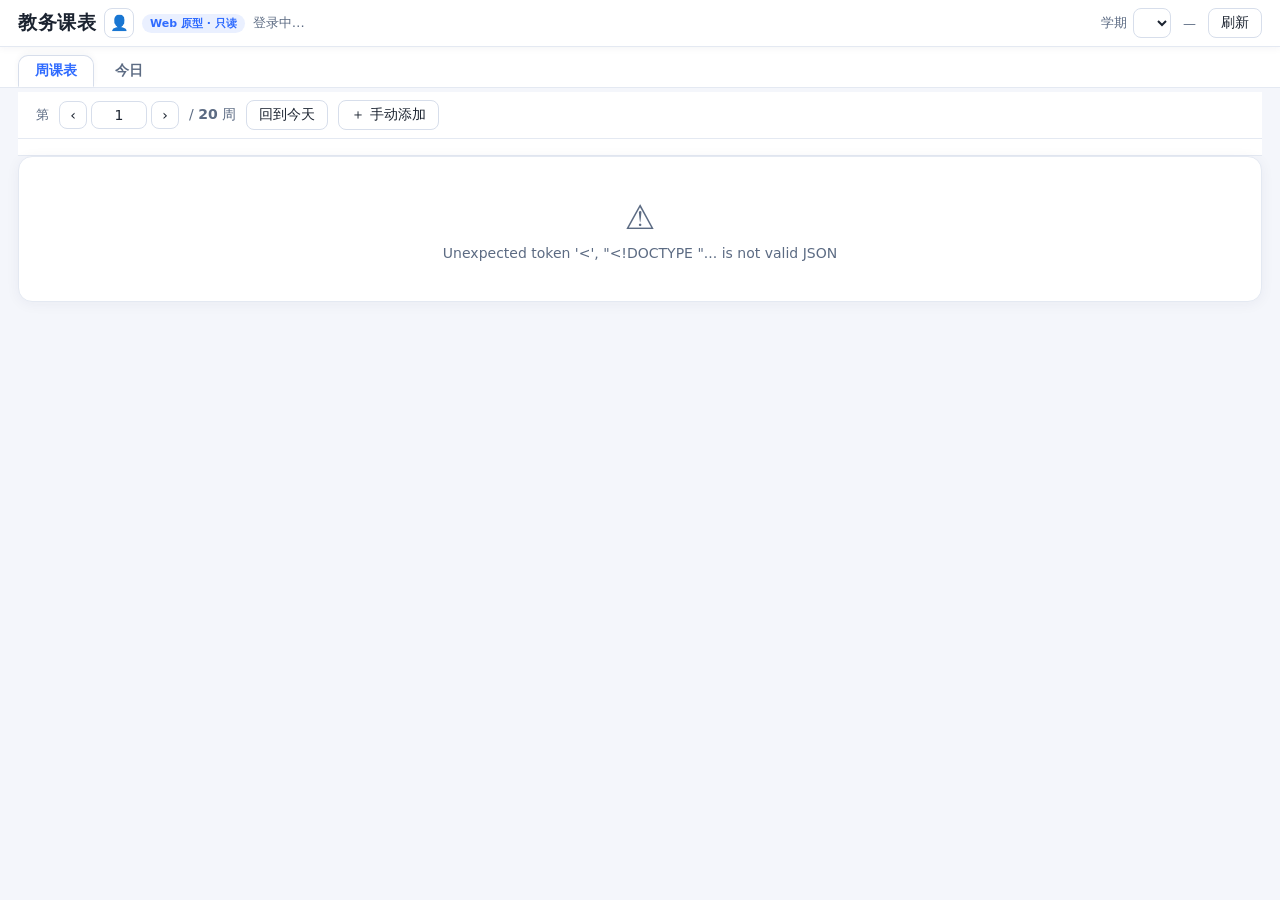
==== prototype/index.html @ 9d2b5750 "课表查询App v0.1.0: 直连教务 Android 客户端(官方OAuth登录/周课表/今日/离线缓存/手动补录/账号中心)" ====
<!DOCTYPE html>
<html lang="zh-CN">
<head>
<meta charset="UTF-8">
<meta name="viewport" content="width=device-width, initial-scale=1.0">
<title>教务课表</title>
<link rel="stylesheet" href="style.css">
</head>
<body>
<header class="topbar">
  <div class="brand">
    <h1>教务课表</h1>
    <button id="acctBtn" class="iconbtn" title="我的账号 / 退出登录 / 清理本地数据">👤</button>
    <span class="badge">Web 原型 · 只读</span>
    <span class="acct" id="acct">登录中…</span>
  </div>
  <div class="controls">
    <label class="ctl" id="semCtl">
      <span class="ctl-label">学期</span>
      <select id="semSel" title="选择学期(周课表浏览用)"></select>
    </label>
    <label class="ctl todaybox" title="今天">
      <span id="todayTxt">—</span>
    </label>
    <button id="refreshBtn" class="ghost" title="重新拉取当前学期">刷新</button>
  </div>
</header>

<!-- 顶部 Tab: 周课表 / 今日 -->
<nav class="tabbar">
  <button id="tabWeek" class="tab on">周课表</button>
  <button id="tabToday" class="tab">今日</button>
</nav>

<main>
  <!-- ============ Tab1 周课表 ============ -->
  <div class="pane" id="paneWeek">
    <div class="weekbar">
      <span class="ctl-label">第</span>
      <div class="weeknav">
        <button id="prevW" title="上一周">‹</button>
        <input id="weekIn" type="number" min="1" max="20" value="1">
        <button id="nextW" title="下一周">›</button>
      </div>
      <span class="of">/ <b id="maxW">20</b> 周</span>
      <button id="todayBtn" class="ghost" title="自动跳回今天所在的周">回到今天</button>
      <button id="addBtn" class="ghost add" title="在当前周课表里补一门课/任务（也可直接点击空白格）">＋ 手动添加</button>
    </div>
    <nav class="weekstrip" id="weekStrip" title="点击直接跳周"></nav>
    <div class="sheet" id="sheet"></div>
    <section class="panel" id="onlinePanel" hidden>
      <div class="panel-title">线上 / 自学课程（无固定时间与教室，不进课表格）</div>
      <div class="chips" id="onlineChips"></div>
    </section>
  </div>

  <!-- ============ Tab2 今日 ============ -->
  <div class="pane" id="paneToday" hidden>
    <div class="today-head" id="todayHead">
      <div class="th-date" id="thDate">—</div>
      <div class="th-meta" id="thMeta">…</div>
    </div>
    <div id="nextCard"></div>
    <section class="panel" id="todayPanel">
      <div class="panel-title">今日课程 <span class="dim" id="daySrc"></span></div>
      <div class="dayrows" id="dayRows"></div>
    </section>
  </div>

  <div class="hint" id="timeHint"></div>
</main>

<!-- 课程详情弹窗 -->
<div class="mask" id="detailMask" hidden>
  <div class="modal" id="detailModal">
    <button class="x" data-close>×</button>
    <div id="detailBody"></div>
  </div>
</div>

<!-- 手动添加/编辑 课程或任务 弹窗 -->
<div class="mask" id="addMask" hidden>
  <div class="modal" id="addModal">
    <button class="x" data-close>×</button>
    <h2 id="addTitle">手动添加</h2>
    <p class="dim" id="addHint"></p>

    <label class="frow">名称 / 事项 <span class="req">*</span>
      <input id="mfTitle" type="text" maxlength="40" placeholder="如：高数习题课 / 开班会 / 背单词">
    </label>

    <div class="fgrid">
      <label class="frow">类型
        <select id="mfKind">
          <option value="course">课程</option>
          <option value="task">任务</option>
          <option value="memo">备忘</option>
        </select>
      </label>
      <label class="frow">星期
        <select id="mfDay"></select>
      </label>
      <label class="frow">从第
        <select id="mfStart"></select>
      </label>
      <label class="frow">到第
        <select id="mfEnd"></select>
      </label>
    </div>

    <label class="frow">周次
      <input id="mfWeeks" type="text" maxlength="30" placeholder="留空 = 每周都显示">
      <span class="dim">留空代表本学期每周都有；也可写 1-16 / 1,3,5 / 8 等（当前学期共 <b id="mfMaxW">20</b> 周）</span>
    </label>

    <label class="frow">地点（可选）
      <input id="mfLoc" type="text" maxlength="60" placeholder="教室 / 线上 / 操场…">
    </label>

    <label class="frow">备注（可选）
      <input id="mfNote" type="text" maxlength="120" placeholder="老师 / 待办说明 / 想提醒自己的话…">
    </label>

    <div class="fbtns">
      <button id="mfDel" class="ghost danger" hidden>删除这一项</button>
      <span class="sp"></span>
      <button id="mfCancel" class="ghost">取消</button>
      <button id="mfSave" class="primary">保存</button>
    </div>
  </div>
</div>

<!-- 我的 / 账号 弹窗 (账号中心) -->
<div class="mask" id="acctMask" hidden>
  <div class="modal sm" id="acctModal">
    <button class="x" data-close>×</button>
    <h2>我的 / 账号</h2>
    <div class="acct-card">
      <div class="acct-row"><span class="k">当前账号</span><span class="v" id="acctUser">—</span></div>
      <div class="acct-row"><span class="k">运行模式</span><span class="v" id="acctMode">—</span></div>
      <div class="acct-row"><span class="k">本地缓存</span><span class="v" id="acctSize">—</span></div>
    </div>
    <p class="dim" id="acctTip"></p>
    <div class="fbtns acct-btn">
      <button id="acctClear" class="ghost">清除缓存数据</button>
      <span class="sp"></span>
      <button id="acctLogout" class="ghost danger" hidden>退出并更换账号</button>
    </div>
    <p class="acct-foot">开源 · <a id="ghLink" href="https://github.com/yangyin18/cqie-schedule" target="_blank" rel="noopener">github.com/yangyin18/cqie-schedule</a></p>
  </div>
</div>

<!-- 提示浮层 -->
<div class="toast" id="toast" hidden></div>

<script src="app.js"></script>
</body>
</html>
---- prototype/style.css ----
:root{
  --accent:#2f6bff;
  --accent-soft:#eaf0ff;
  --ink:#1b2330;
  --ink2:#5c6b83;
  --ink3:#93a1b5;
  --line:#e4e9f2;
  --line2:#d7deeb;
  --bg:#f4f6fb;
  --card:#ffffff;
  --warn:#c77700;
  --warnbg:#fff6e6;
  --danger:#d33;
  --hh:58px;
  --coltime:92px;
  --tbh:48px;   /* 顶栏实测高度, 运行时由 JS 校正 */
  --tabh:44px;  /* 顶部 Tab 条实测高度 */
}
*{box-sizing:border-box}
html,body{margin:0;padding:0}
body{
  font-family:"Segoe UI","Microsoft YaHei",system-ui,-apple-system,sans-serif;
  background:var(--bg);color:var(--ink);
  font-size:14px;
}
button{font:inherit;cursor:pointer}
select,input{font:inherit}

/* ---------- 顶栏 ---------- */
.topbar{
  position:sticky;top:0;z-index:20;
  display:flex;align-items:center;justify-content:space-between;gap:16px;flex-wrap:wrap;
  padding:8px 18px;background:#fff;border-bottom:1px solid var(--line);
  box-shadow:0 1px 8px rgba(30,40,70,.05);
}
.brand{display:flex;align-items:center;gap:8px}
.brand h1{margin:0;font-size:19px;letter-spacing:.5px}
.badge{font-size:11px;color:var(--accent);background:var(--accent-soft);
  padding:2px 8px;border-radius:99px;font-weight:600}
.acct{font-size:13px;color:var(--ink2)}
.iconbtn{border:1px solid var(--line2);background:#fff;border-radius:8px;width:30px;height:30px;
  line-height:1;font-size:15px;display:inline-flex;align-items:center;justify-content:center;
  color:var(--ink);padding:0;flex:0 0 auto}
.iconbtn:hover{border-color:var(--accent);background:var(--accent-soft)}
/* 我的 / 账号 弹窗 */
.modal.sm{max-width:400px}
.acct-card{display:flex;flex-direction:column;gap:0;margin-top:14px;
  border:1px solid var(--line);border-radius:12px;overflow:hidden;background:#fbfcff}
.acct-row{display:flex;align-items:baseline;gap:10px;padding:10px 14px;font-size:13.5px}
.acct-row+.acct-row{border-top:1px solid var(--line)}
.acct-row .k{color:var(--ink3);flex:0 0 74px}
.acct-row .v{font-weight:600;word-break:break-all}
.acct-btn{margin-top:16px}
.acct-foot{margin:12px 0 2px;text-align:center;font-size:12px;color:var(--ink3)}
.acct-foot a{color:inherit;text-decoration:none;border-bottom:1px dashed var(--line2)}
.acct-foot a:hover{color:var(--accent);border-color:var(--accent)}
.controls{display:flex;align-items:center;gap:12px;flex-wrap:wrap}
.ctl{display:flex;align-items:center;gap:6px}
.ctl-label{color:var(--ink2);font-size:12.5px}
select,input[type=number],input[type=date]{
  border:1px solid var(--line2);border-radius:8px;background:#fff;padding:5px 8px;color:var(--ink)
}
select:focus,input:focus{outline:2px solid var(--accent-soft);border-color:var(--accent)}
.ghost{border:1px solid var(--line2);background:#fff;border-radius:8px;padding:5px 12px;color:var(--ink)}
.ghost:hover{background:var(--accent-soft);border-color:var(--accent)}
.ghost:disabled{opacity:.45;cursor:not-allowed}
.ghost:disabled:hover{background:#fff;border-color:var(--line2)}
.todaybox span{font-size:13px;color:var(--ink2)}

/* ---------- 顶部 Tab 条 ---------- */
.tabbar{
  position:sticky;top:var(--tbh);z-index:19;
  display:flex;gap:4px;padding:8px 18px 0;background:#fff;
  border-bottom:1px solid var(--line);
}
.tab{
  border:1px solid transparent;background:none;color:var(--ink2);
  padding:6px 16px;border-radius:10px 10px 0 0;font-size:14px;font-weight:600;
}
.tab:hover{color:var(--accent)}
.tab.on{color:var(--accent);background:#fff;border-color:var(--line2);border-bottom-color:#fff;
  box-shadow:0 -2px 6px rgba(30,40,70,.04)}

/* ---------- 周课表页: 周导航 + 周次条 ---------- */
.pane{max-width:1560px;margin:0 auto}
#paneToday{padding-top:2px}
.weekbar{
  position:sticky;top:calc(var(--tbh) + var(--tabh));z-index:18;
  display:flex;align-items:center;gap:10px;padding:8px 18px;background:#fff;
  border-bottom:1px solid var(--line);
}
.weeknav{display:flex;align-items:center;gap:4px}
.weeknav button{width:28px;height:28px;border-radius:8px;border:1px solid var(--line2);
  background:#fff;color:var(--ink)}
.weeknav button:hover{background:var(--accent-soft);border-color:var(--accent)}
#weekIn{width:56px;text-align:center;-moz-appearance:textfield}
#weekIn::-webkit-inner-spin-button{display:none}
.of{color:var(--ink2)}
.weekstrip{
  display:flex;gap:6px;overflow-x:auto;padding:8px 18px;background:#fff;
  border-bottom:1px solid var(--line);
}
.weekstrip::-webkit-scrollbar{height:6px}
.weekstrip::-webkit-scrollbar-thumb{background:var(--line2);border-radius:3px}
.wchip{
  flex:0 0 auto;width:34px;height:30px;border-radius:8px;border:1px solid var(--line2);
  background:#fff;color:var(--ink2);font-size:13px;display:flex;align-items:center;justify-content:center;
}
.wchip:hover{border-color:var(--accent)}
.wchip.cur{background:var(--accent);color:#fff;border-color:var(--accent);font-weight:700}
.wchip.today{box-shadow:inset 0 0 0 2px #fff,0 0 0 2px var(--accent)}

/* ---------- 课表主体 ---------- */
main{padding:4px 18px 40px}
.sheet{background:#fff;border:1px solid var(--line);border-radius:14px;overflow:hidden;
  box-shadow:0 2px 14px rgba(30,40,70,.05)}
.thead{display:flex}
.thead .corner,.thead .day{
  flex:0 0 auto;height:44px;display:flex;align-items:center;justify-content:center;
  font-weight:600;border-bottom:1px solid var(--line2);border-right:1px solid var(--line);
  background:#fbfcff;
}
.thead .corner{width:var(--coltime);color:var(--ink3);font-weight:400;font-size:12.5px}
.thead .day{flex:1;font-size:14.5px;gap:6px}
.thead .day small{color:var(--ink3);font-weight:400;font-size:12px}
.thead .day.today{background:var(--accent);color:#fff;font-weight:700}
.thead .day.today small{color:#fff;opacity:.9}
.thead .day .dot{width:7px;height:7px;border-radius:50%;background:#fff;display:none}
.thead .day.today .dot{display:inline-block;animation:pulse 1.4s infinite}
@keyframes pulse{0%,100%{opacity:1}50%{opacity:.25}}
.thead .day.weekend{color:var(--ink3)}
.thead .day.today.weekend{color:#fff}

.trows{display:flex}
.tcol{width:var(--coltime);flex:0 0 auto;border-right:1px solid var(--line2);background:#fbfcff}
.pcell{position:relative;border-bottom:1px solid var(--line)}
.pcell .num{font-weight:700;font-size:12px;position:absolute;top:5px;left:6px;color:var(--ink)}
.pcell .tm{font-size:10.5px;position:absolute;bottom:5px;left:6px;color:var(--ink3)}
/* 现在正在上的那一节(仅今天列所在周) */
.pcell.curband{background:#fff3d6}
.pcell.curband .num{color:var(--warn)}
.dcol{flex:1;position:relative;border-right:1px solid var(--line)}
.dcol:last-child{border-right:none}
.dcol.weekend{background:#fafbfe}
/* 今天列: 整列淡蓝提亮 + 左侧强调条 */
.dcol.hl{background-color:var(--accent-soft);box-shadow:inset 3px 0 0 var(--accent),inset 0 1px 0 var(--accent)}
.dcol.hl.weekend{background-color:var(--accent-soft)}
.ev{
  position:absolute;left:3px;right:3px;border-radius:10px;padding:6px 8px;
  overflow:hidden;cursor:pointer;box-shadow:0 1px 3px rgba(20,30,60,.10);
  border-left:4px solid;transition:box-shadow .12s,filter .12s;
  display:flex;flex-direction:column;
}
.ev:hover{box-shadow:0 3px 10px rgba(20,30,60,.22);filter:brightness(1.02);z-index:2}
.ev .nm{font-weight:600;font-size:13px;line-height:1.25;
  display:-webkit-box;-webkit-line-clamp:2;-webkit-box-orient:vertical;overflow:hidden}
.ev .rm{font-size:11.5px;color:inherit;opacity:.8;margin-top:2px;white-space:nowrap;overflow:hidden;text-overflow:ellipsis}
.ev .te{font-size:11px;opacity:.65;margin-top:auto;padding-top:3px;white-space:nowrap;overflow:hidden;text-overflow:ellipsis}
.ev.nowoutline{outline:2px dashed var(--warn)}

/* 当前时段横线指示 */
.nowline{
  position:absolute;left:0;right:0;height:2px;background:var(--danger);z-index:3;pointer-events:none
}
.nowline::after{content:"";position:absolute;left:-5px;top:-4px;border:4px solid transparent;
  border-left:6px solid var(--danger)}

/* ---------- 线上课 ---------- */
.panel{margin-top:16px;background:#fff;border:1px solid var(--line);border-radius:14px;padding:14px 16px}
.panel-title{font-weight:600;margin-bottom:10px;font-size:14px}
.chips{display:flex;flex-wrap:wrap;gap:8px}
.chip{
  display:flex;align-items:center;gap:8px;border:1px solid var(--line);border-radius:10px;
  padding:6px 10px;cursor:pointer;background:#fafbfe;font-size:13px;
}
.chip:hover{border-color:var(--accent)}
.chip .cd{width:10px;height:10px;border-radius:3px;flex:0 0 auto}
.chip b{font-weight:600}
.chip .mi{color:var(--ink2);font-size:12px}

/* ---------- 今日视图 (FR-4.2) ---------- */
.today-head{
  background:#fff;border:1px solid var(--line);border-radius:14px;
  padding:16px 20px;box-shadow:0 2px 12px rgba(30,40,70,.05);
  display:flex;align-items:center;justify-content:space-between;gap:12px;flex-wrap:wrap;
}
.th-date{font-size:18px;font-weight:700;display:flex;align-items:center;gap:10px}
.th-date .pi{width:10px;height:10px;border-radius:50%;background:var(--accent);
  box-shadow:0 0 0 4px var(--accent-soft);flex:0 0 auto}
.th-meta{color:var(--ink2);font-size:12.5px;text-align:right}

.nextcard{
  display:flex;align-items:center;gap:14px;background:#fff;cursor:pointer;
  border:1px solid var(--line2);border-left:5px solid var(--accent);border-radius:14px;
  padding:16px 20px;margin-top:12px;box-shadow:0 3px 14px rgba(30,40,70,.07);
}
.nextcard.going{border-left-color:var(--warn)}
.nextcard.none,.nextcard.end{cursor:default;border-left-color:var(--line2)}
.nc-tag{
  flex:0 0 auto;background:var(--accent);color:#fff;font-weight:600;font-size:12px;
  padding:5px 12px;border-radius:99px;
}
.nextcard.going .nc-tag{background:var(--warn);animation:pulse 1.6s infinite}
.nextcard.none .nc-tag,.nextcard.end .nc-tag{background:#eef1f6;color:var(--ink3)}
.nc-body{flex:1;min-width:0}
.nc-name{font-weight:700;font-size:16px;display:flex;align-items:center;gap:8px}
.nc-name .dotc{width:11px;height:11px;border-radius:3px;flex:0 0 auto}
.nc-sub{color:var(--ink2);font-size:12.5px;margin-top:3px}
.nc-more{color:var(--ink3);font-size:12px;flex:0 0 auto}

#paneToday .panel{margin-top:12px}
#paneToday .panel-title{display:flex;align-items:baseline;gap:8px}
.dayrows{display:flex;flex-direction:column;gap:8px}
.dayrow{
  display:flex;align-items:center;gap:14px;background:#fafbfe;border:1px solid var(--line);
  border-radius:12px;padding:11px 14px;cursor:pointer;
}
.dayrow:hover{border-color:var(--accent);box-shadow:0 2px 8px rgba(30,40,70,.08)}
.dayrow.done{opacity:.55}
.dayrow.going{border-color:var(--warn);background:#fffdf6}
.dr-time{flex:0 0 74px;display:flex;flex-direction:column}
.dr-time b{font-size:14px}
.dr-time span{color:var(--ink3);font-size:11px;margin-top:2px}
.dr-main{flex:1;min-width:0}
.dr-name{display:flex;align-items:center;gap:8px;flex-wrap:wrap}
.dr-name .dotc{width:10px;height:10px;border-radius:3px;flex:0 0 auto}
.dr-badge{font-size:11px;padding:1px 8px;border-radius:99px;font-weight:600}
.dr-badge.todo{background:var(--accent-soft);color:var(--accent)}
.dr-badge.going{background:var(--warnbg);color:var(--warn)}
.dr-badge.done{background:#eef1f6;color:var(--ink3)}
.dr-sub{color:var(--ink2);font-size:12.5px;margin-top:3px}
.dr-go{flex:0 0 auto;color:var(--ink3);font-size:11.5px;text-align:right}
.live-now{color:var(--ink3);font-size:12px;text-align:right;padding:2px 4px 0}

/* ---------- 提示 ---------- */
.hint{color:var(--ink3);font-size:12px;margin-top:10px;line-height:1.6}

/* ---------- 手动添加的课/任务 (点空白格或 ＋手动添加) ---------- */
.dcol{cursor:pointer}
.dcol .ev{cursor:pointer}
.ev.manual{border-left-style:dashed}
.ev.manual .nm{font-weight:600}
.ev.manual .mk{display:block;font-size:10.5px;color:var(--ink2);opacity:.8;margin-top:1px}
.ev.manual:hover{box-shadow:0 3px 10px rgba(20,30,60,.22)}

#addModal{max-width:560px}
.frow{display:block;margin:11px 0 0;font-size:12.5px;color:var(--ink2)}
.frow .req{color:var(--danger)}
.frow input[type=text],.frow input[type=number],.frow select{width:100%;margin-top:4px}
.fgrid{display:grid;grid-template-columns:repeat(4,1fr);gap:0 12px}
.fbtns{display:flex;align-items:center;gap:10px;justify-content:flex-end;margin-top:18px}
.fbtns .sp{flex:1}
.primary{background:var(--accent);color:#fff;border:none;border-radius:8px;padding:6px 18px;font-weight:600}
.primary:hover{filter:brightness(1.06)}
.danger{color:var(--danger)}
.danger:hover{background:#fdeeee;border-color:var(--danger)}
.danger.armed{background:var(--danger);color:#fff;border-color:var(--danger);font-weight:600}
.danger.armed:hover{filter:brightness(1.06);background:var(--danger);color:#fff}

/* ---------- 弹窗 ---------- */
.mask{position:fixed;inset:0;background:rgba(20,30,55,.42);z-index:50;
  display:flex;align-items:center;justify-content:center;padding:20px}
.mask[hidden]{display:none}
.modal{position:relative;background:#fff;border-radius:16px;max-width:640px;width:100%;
  max-height:86vh;overflow:auto;padding:22px 24px;box-shadow:0 20px 60px rgba(10,20,40,.3)}
.x{position:absolute;top:12px;right:14px;border:none;background:none;font-size:22px;color:var(--ink3);line-height:1}
.x:hover{color:var(--ink)}
.modal h2{margin:0 0 8px}
.dim{color:var(--ink2);font-size:12.5px}

/* 详情 */
.dhead{display:flex;align-items:center;gap:10px;padding-right:24px;margin-bottom:12px}
.dname{font-size:19px;font-weight:700}
.dtag{font-size:11px;padding:2px 9px;border-radius:99px;background:#eef2fa;color:var(--ink2);font-weight:600}
.ks{display:grid;grid-template-columns:1fr 1fr;gap:8px 18px;background:#f7f9fd;
  border:1px solid var(--line);border-radius:12px;padding:12px 14px;margin-bottom:12px}
.ks .kv{display:flex;gap:8px;font-size:13px}
.ks .k{color:var(--ink3);flex:0 0 auto;min-width:52px}
.ks .v{color:var(--ink);font-weight:500;word-break:break-all}
.h3{font-weight:700;margin:14px 0 6px;font-size:13.5px;color:var(--ink2);text-transform:none}
.slots{list-style:none;margin:0;padding:0}
.slots li{padding:8px 10px;border-left:3px solid var(--accent);background:#f7f9fd;
  border-radius:0 8px 8px 0;margin-bottom:6px;font-size:13px}
.slots li.on{border-left-color:var(--warn)}
.slots .sd{color:var(--ink2)}

/* 空态 / 错误 */
.blank{padding:40px 20px;text-align:center;color:var(--ink2)}
.blank .big{font-size:34px;margin-bottom:8px}
.errband{background:var(--warnbg);border:1px solid #ffd9a3;color:var(--warn);
  border-radius:10px;padding:12px 14px;margin-top:10px;font-size:13px}

/* toast */
.toast{position:fixed;left:50%;bottom:34px;transform:translateX(-50%);background:#223;color:#fff;
  padding:9px 16px;border-radius:10px;font-size:13px;z-index:99;box-shadow:0 8px 24px rgba(0,0,0,.25)}
.toast.warn{background:var(--warn)}

/* ================= 手机响应式 (窄屏 / WebView) ================= */
html{-webkit-text-size-adjust:100%}

/* ---------- ≤820: 整张周课表压到一屏宽, 不用左右滑就能看全 7 天 ----------
 * 代价: 每格只显示课程名(想查看师/教室/周次, 点格子弹窗); 日期只在列头高亮今天。
 */
@media (max-width:820px){
  body{font-size:13.5px}
  :root{--coltime:46px}
  .pane{max-width:100%}
  main{padding:2px 6px 30px}

  .topbar{padding:6px 10px;gap:8px}
  .brand{gap:5px}
  .brand h1{font-size:16px}
  .iconbtn{width:27px;height:27px;font-size:13.5px}
  .acct{font-size:12px}
  .controls{gap:8px}
  .ctl-label{font-size:12px}
  .todaybox{display:inline-block;max-width:170px;overflow:hidden;
    text-overflow:ellipsis;white-space:nowrap;vertical-align:middle}
  .badge{display:none}
  .ghost{padding:4px 9px;font-size:12.5px}
  select,input[type=text],input[type=number],input[type=date]{font-size:16px;padding:5px 6px}

  .tabbar{top:var(--tbh);padding:6px 10px 0;gap:2px}
  .tab{padding:5px 12px;font-size:13px}

  .weekbar{top:calc(var(--tbh) + var(--tabh));padding:6px 10px;gap:8px;flex-wrap:wrap}
  .weeknav button{width:26px;height:26px}
  #weekIn{width:48px}
  .of{font-size:12.5px}
  .weekstrip{padding:6px 10px}
  .wchip{width:30px;height:27px;font-size:12px}

  /* 周课表主体: 列宽自动铺满容器, 一屏看全 */
  .sheet{overflow:hidden;border-radius:10px}
  .sheet .thead,.sheet .trows{min-width:0;width:100%}
  .thead .corner,.thead .day{height:32px;padding:0 2px}
  .thead .day{font-size:11.5px;gap:0}
  .thead .day small{display:none}           /* 日期省下, 今天用列头高亮表示 */
  .thead .day .dot{display:none}
  .thead .corner{font-size:0}
  .thead .corner::before{content:"节";font-size:10.5px;color:var(--ink3)}
  .thead .day.today{font-size:12px}

  .pcell .tm{display:none}                  /* 节次时刻在「今日」/ 详情弹窗里有 */
  .pcell .num{top:3px;left:4px;font-size:10.5px}
  .ev{left:1px;right:1px;padding:2px 3px;border-radius:5px;border-left-width:3px}
  .ev .nm{font-size:9.5px;line-height:1.25;-webkit-line-clamp:5}
  .ev .rm,.ev .te,.ev .manual .mk{display:none}

  .panel{padding:11px 12px;margin-top:12px}
  .today-head{padding:13px 14px}
  .th-date{font-size:16px}
  .nextcard{padding:13px 14px}
  .dayrow{padding:10px 11px;gap:10px}
  .dr-time{flex-basis:62px}
  .hint{padding:0 2px}

  .mask{padding:12px}
  .modal{padding:18px 16px;border-radius:14px;max-height:92vh}
  .fgrid{grid-template-columns:repeat(2,1fr);gap:0 10px}
  .dname{font-size:17px}
  .ks{grid-template-columns:1fr}
}

/* ≤430: 常见手机竖屏, 再收紧一档 */
@media (max-width:430px){
  :root{--coltime:42px}
  .topbar .acct{display:none}          /* 顶栏尽量单行, 账号都进 👤 弹窗 */
  .todaybox{max-width:118px}
  .weekbar .of{display:none}
  .th-date{font-size:14.5px}
  .nc-name{font-size:15px}
  .dr-time{flex-basis:54px}
  .ev .nm{font-size:9px;-webkit-line-clamp:5}
}

/* ≤360: 极小屏兜底, 时间列再收窄 */
@media (max-width:360px){
  :root{--coltime:38px}
  .weekbar .ctl-label{display:none}
}
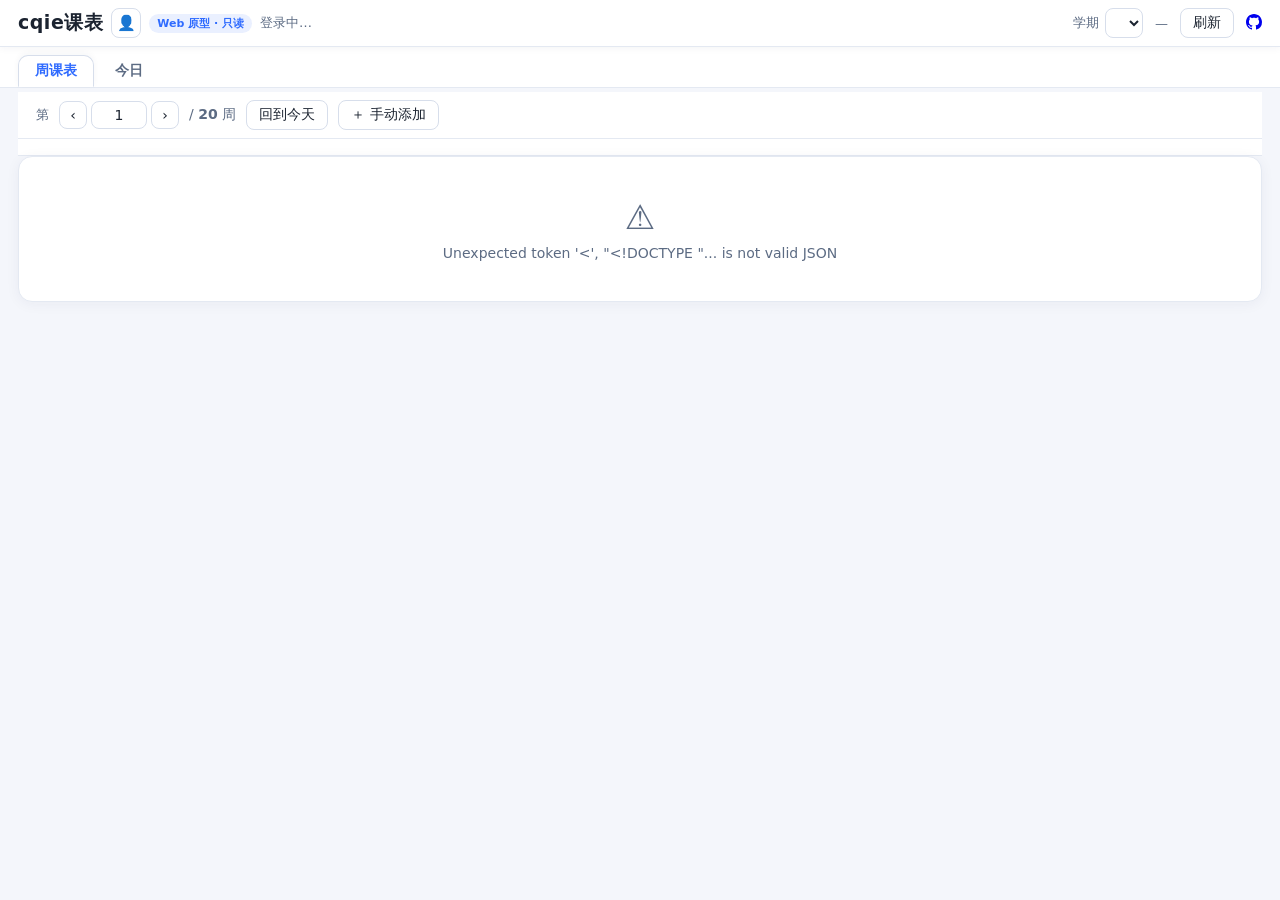
==== commit 1f4dbf27: "退出登录修复(连官方CAS会话一起清)+更名cqie课表+蓝紫渐变新图标+round图标; v0.1.1" ====
--- a/prototype/index.html
+++ b/prototype/index.html
@@ -3,13 +3,13 @@
 <head>
 <meta charset="UTF-8">
 <meta name="viewport" content="width=device-width, initial-scale=1.0">
-<title>教务课表</title>
+<title>cqie课表</title>
 <link rel="stylesheet" href="style.css">
 </head>
 <body>
 <header class="topbar">
   <div class="brand">
-    <h1>教务课表</h1>
+    <h1>cqie课表</h1>
     <button id="acctBtn" class="iconbtn" title="我的账号 / 退出登录 / 清理本地数据">👤</button>
     <span class="badge">Web 原型 · 只读</span>
     <span class="acct" id="acct">登录中…</span>
@@ -23,6 +23,10 @@
       <span id="todayTxt">—</span>
     </label>
     <button id="refreshBtn" class="ghost" title="重新拉取当前学期">刷新</button>
+    <a id="ghTop" href="https://github.com/yangyin18/cqie-schedule" target="_blank" rel="noopener"
+       title="开源 · github.com/yangyin18/cqie-schedule" aria-label="GitHub 开源仓库">
+      <svg viewBox="0 0 16 16" width="16" height="16" aria-hidden="true"><path fill="currentColor" d="M8 0C3.58 0 0 3.58 0 8c0 3.54 2.29 6.53 5.47 7.59.4.07.55-.17.55-.38 0-.19-.01-.82-.01-1.49-2.01.37-2.53-.49-2.69-.94-.09-.23-.48-.94-.82-1.13-.28-.15-.68-.52-.01-.53.63-.01 1.08.58 1.23.82.72 1.21 1.87.87 2.33.66.07-.52.28-.87.51-1.07-1.78-.2-3.64-.89-3.64-3.95 0-.87.31-1.59.82-2.15-.08-.2-.36-1.02.08-2.12 0 0 .67-.21 2.2.82.64-.18 1.32-.27 2-.27s1.36.09 2 .27c1.53-1.04 2.2-.82 2.2-.82.44 1.1.16 1.92.08 2.12.51.56.82 1.27.82 2.15 0 3.07-1.87 3.75-3.65 3.95.29.25.54.73.54 1.48 0 1.07-.01 1.93-.01 2.2 0 .21.15.46.55.38A8.01 8.01 0 0 0 16 8c0-4.42-3.58-8-8-8z"/></svg>
+    </a>
   </div>
 </header>
 
@@ -146,7 +150,6 @@
       <span class="sp"></span>
       <button id="acctLogout" class="ghost danger" hidden>退出并更换账号</button>
     </div>
-    <p class="acct-foot">开源 · <a id="ghLink" href="https://github.com/yangyin18/cqie-schedule" target="_blank" rel="noopener">github.com/yangyin18/cqie-schedule</a></p>
   </div>
 </div>
 
--- a/prototype/style.css
+++ b/prototype/style.css
@@ -18,6 +18,11 @@
 }
 *{box-sizing:border-box}
 html,body{margin:0;padding:0}
+/* 去掉 WebView/移动端点击元素时的青色"点按高亮"闪块 */
+html{-webkit-tap-highlight-color:transparent}
+*{-webkit-tap-highlight-color:transparent}
+/* 课表格子防长按/拖动选中的蓝底文字选择(信息靠点开弹窗看, 不做文本选中) */
+.sheet, .ev, .dayrow, .wchip, .chip, .todaybox{-webkit-user-select:none;user-select:none;-webkit-touch-callout:none}
 body{
   font-family:"Segoe UI","Microsoft YaHei",system-ui,-apple-system,sans-serif;
   background:var(--bg);color:var(--ink);
@@ -42,6 +47,12 @@
   line-height:1;font-size:15px;display:inline-flex;align-items:center;justify-content:center;
   color:var(--ink);padding:0;flex:0 0 auto}
 .iconbtn:hover{border-color:var(--accent);background:var(--accent-soft)}
+/* 首页右上角 GitHub 开源入口(无感: 低透明度小图标, 悬停/点按才显色) */
+.gitlink{display:inline-flex;align-items:center;justify-content:center;
+  width:30px;height:30px;border-radius:8px;color:var(--ink3);opacity:.55;
+  transition:opacity .15s,color .15s,background .15s}
+.gitlink:hover{opacity:1;color:var(--ink);background:var(--accent-soft)}
+.gitlink svg{display:block}
 /* 我的 / 账号 弹窗 */
 .modal.sm{max-width:400px}
 .acct-card{display:flex;flex-direction:column;gap:0;margin-top:14px;
@@ -51,9 +62,6 @@
 .acct-row .k{color:var(--ink3);flex:0 0 74px}
 .acct-row .v{font-weight:600;word-break:break-all}
 .acct-btn{margin-top:16px}
-.acct-foot{margin:12px 0 2px;text-align:center;font-size:12px;color:var(--ink3)}
-.acct-foot a{color:inherit;text-decoration:none;border-bottom:1px dashed var(--line2)}
-.acct-foot a:hover{color:var(--accent);border-color:var(--accent)}
 .controls{display:flex;align-items:center;gap:12px;flex-wrap:wrap}
 .ctl{display:flex;align-items:center;gap:6px}
 .ctl-label{color:var(--ink2);font-size:12.5px}
@@ -299,7 +307,7 @@
 html{-webkit-text-size-adjust:100%}
 
 /* ---------- ≤820: 整张周课表压到一屏宽, 不用左右滑就能看全 7 天 ----------
- * 代价: 每格只显示课程名(想查看师/教室/周次, 点格子弹窗); 日期只在列头高亮今天。
+ * 每格显示 课程名 + 教室位置 小字(2 行), 常用信息不用点开; 更细的进详情弹窗。
  */
 @media (max-width:820px){
   body{font-size:13.5px}
@@ -307,30 +315,34 @@
   .pane{max-width:100%}
   main{padding:2px 6px 30px}
 
-  .topbar{padding:6px 10px;gap:8px}
+  /* 顶栏只留 学期/刷新/GitHub 一排; 今日大字等冗余小标签收掉, 更清爽 */
+  .topbar{padding:6px 10px;gap:6px}
   .brand{gap:5px}
   .brand h1{font-size:16px}
   .iconbtn{width:27px;height:27px;font-size:13.5px}
   .acct{font-size:12px}
-  .controls{gap:8px}
-  .ctl-label{font-size:12px}
-  .todaybox{display:inline-block;max-width:170px;overflow:hidden;
-    text-overflow:ellipsis;white-space:nowrap;vertical-align:middle}
+  .controls{gap:6px}
+  .controls .ctl-label{display:none}
+  .controls select{max-width:150px}
+  .todaybox{display:none}
   .badge{display:none}
   .ghost{padding:4px 9px;font-size:12.5px}
+  .gitlink{width:28px;height:28px}
   select,input[type=text],input[type=number],input[type=date]{font-size:16px;padding:5px 6px}
 
   .tabbar{top:var(--tbh);padding:6px 10px 0;gap:2px}
   .tab{padding:5px 12px;font-size:13px}
 
   .weekbar{top:calc(var(--tbh) + var(--tabh));padding:6px 10px;gap:8px;flex-wrap:wrap}
+  .weekbar .ctl-label{display:none}
   .weeknav button{width:26px;height:26px}
   #weekIn{width:48px}
-  .of{font-size:12.5px}
+  #todayBtn{display:none}                 /* 回到今天: 直接点周次条里带圈的"本周"数字 */
+  .of{font-size:12px}
   .weekstrip{padding:6px 10px}
   .wchip{width:30px;height:27px;font-size:12px}
 
-  /* 周课表主体: 列宽自动铺满容器, 一屏看全 */
+  /* 课表主体: 列宽自动铺满容器, 一屏看全 */
   .sheet{overflow:hidden;border-radius:10px}
   .sheet .thead,.sheet .trows{min-width:0;width:100%}
   .thead .corner,.thead .day{height:32px;padding:0 2px}
@@ -344,8 +356,10 @@
   .pcell .tm{display:none}                  /* 节次时刻在「今日」/ 详情弹窗里有 */
   .pcell .num{top:3px;left:4px;font-size:10.5px}
   .ev{left:1px;right:1px;padding:2px 3px;border-radius:5px;border-left-width:3px}
-  .ev .nm{font-size:9.5px;line-height:1.25;-webkit-line-clamp:5}
-  .ev .rm,.ev .te,.ev .manual .mk{display:none}
+  .ev .nm{font-size:9.5px;line-height:1.22;-webkit-line-clamp:2;margin-bottom:1px}
+  .ev .rm{display:-webkit-box;-webkit-box-orient:vertical;-webkit-line-clamp:2;overflow:hidden;
+    font-size:8px;line-height:1.2;margin-top:0;white-space:normal;word-break:break-all;opacity:.9}
+  .ev .te,.ev .manual .mk{display:none}
 
   .panel{padding:11px 12px;margin-top:12px}
   .today-head{padding:13px 14px}
@@ -366,16 +380,15 @@
 @media (max-width:430px){
   :root{--coltime:42px}
   .topbar .acct{display:none}          /* 顶栏尽量单行, 账号都进 👤 弹窗 */
-  .todaybox{max-width:118px}
-  .weekbar .of{display:none}
   .th-date{font-size:14.5px}
   .nc-name{font-size:15px}
   .dr-time{flex-basis:54px}
-  .ev .nm{font-size:9px;-webkit-line-clamp:5}
-}
-
-/* ≤360: 极小屏兜底, 时间列再收窄 */
+  .ev .nm{font-size:9px;-webkit-line-clamp:2}
+  .ev .rm{font-size:7.5px;-webkit-line-clamp:2}
+}
+
+/* ≤360: 极小屏兜底 */
 @media (max-width:360px){
   :root{--coltime:38px}
-  .weekbar .ctl-label{display:none}
-}
+  .controls select{max-width:112px}
+}
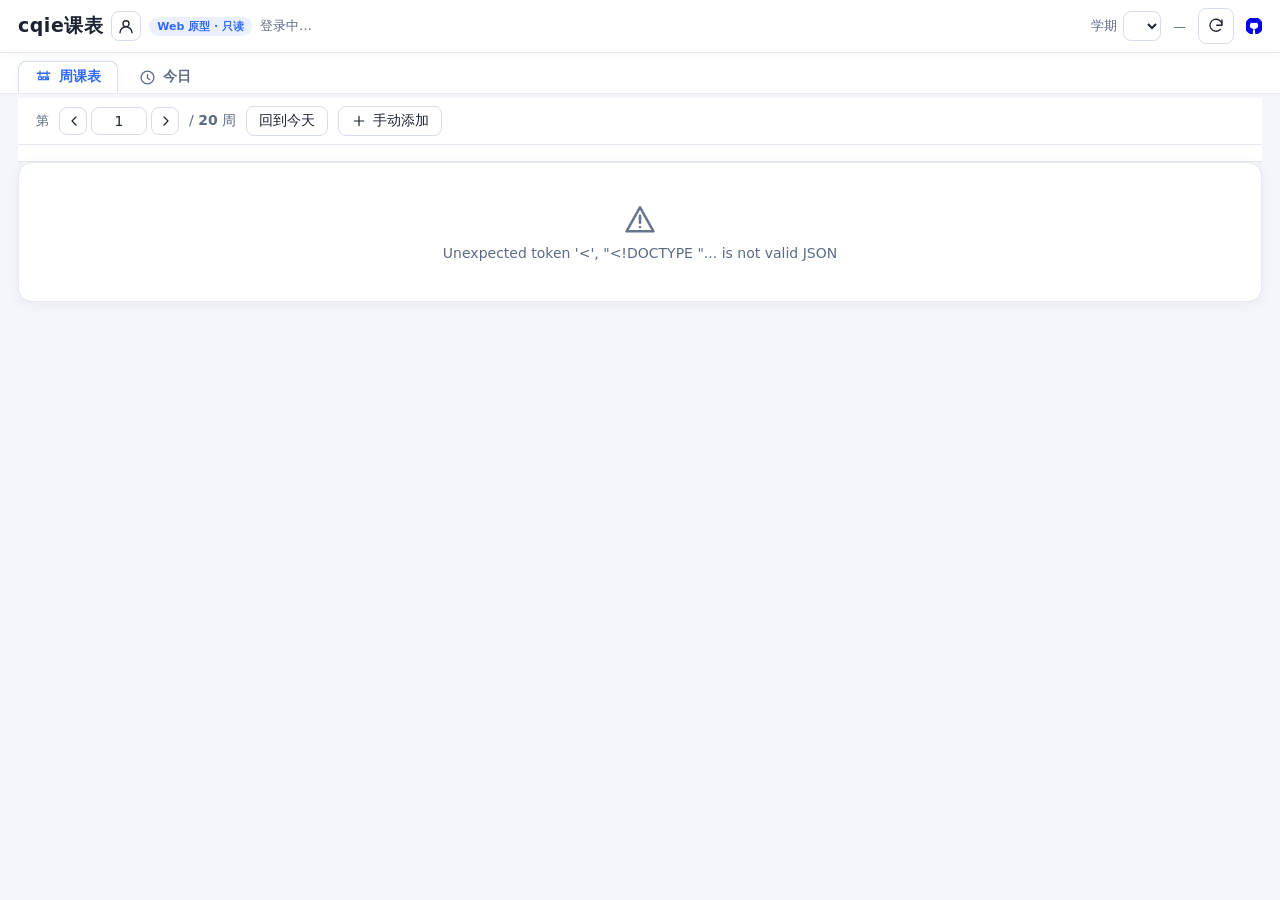
==== commit de6e24a3: "Add conflict-safe mobile PWA schedule" ====
--- a/prototype/index.html
+++ b/prototype/index.html
@@ -2,15 +2,44 @@
 <html lang="zh-CN">
 <head>
 <meta charset="UTF-8">
-<meta name="viewport" content="width=device-width, initial-scale=1.0">
+<meta name="viewport" content="width=device-width, initial-scale=1.0, viewport-fit=cover">
+<meta name="theme-color" content="#ffffff">
+<meta name="apple-mobile-web-app-capable" content="yes">
+<meta name="apple-mobile-web-app-status-bar-style" content="default">
+<meta name="apple-mobile-web-app-title" content="cqie课表">
+<meta name="referrer" content="no-referrer">
 <title>cqie课表</title>
+<link rel="manifest" href="manifest.webmanifest">
+<link rel="apple-touch-icon" href="icons/icon-192.png">
 <link rel="stylesheet" href="style.css">
 </head>
 <body>
+<!--
+THESIS: The timetable behaves like a calm campus daybook, refusing to squeeze seven unreadable columns onto a phone.
+OWN-WORLD: White paper, graphite text, cobalt navigation, and course colors used as precise wayfinding marks.
+STORY: Official login leads directly to the next useful class; week context expands into a conflict-safe daily agenda.
+FIRST VIEWPORT: Compact identity and account tools, week controls, seven-day count strip, then the selected day's full-width timeline.
+FORM: Existing product world, mobile agenda extension; seed cqie-mobile-agenda-v1.
+FINISH: unreviewed and undocumented is unfinished; this build ends with the finish review, the verdict, and DESIGN.md
+-->
+<section class="auth-gate" id="authGate" hidden aria-labelledby="authTitle">
+  <div class="auth-mark" aria-hidden="true">
+    <svg viewBox="0 0 64 64" role="img"><path d="M12 16h40v36H12zM12 25h40M22 10v12M42 10v12M22 34h8v8h-8z"/></svg>
+  </div>
+  <h1 id="authTitle">cqie课表</h1>
+  <p id="authMessage">使用学校官方账号登录</p>
+  <button class="auth-login" id="authLoginBtn" type="button">
+    <span>前往官方登录</span>
+    <svg viewBox="0 0 24 24" aria-hidden="true"><path d="m9 18 6-6-6-6"/></svg>
+  </button>
+  <p class="auth-trust">账号密码仅在重庆工程学院官方页面输入</p>
+</section>
 <header class="topbar">
   <div class="brand">
     <h1>cqie课表</h1>
-    <button id="acctBtn" class="iconbtn" title="我的账号 / 退出登录 / 清理本地数据">👤</button>
+    <button id="acctBtn" class="iconbtn" title="我的账号" aria-label="我的账号">
+      <svg viewBox="0 0 24 24" aria-hidden="true"><path d="M20 21a8 8 0 0 0-16 0M12 13a4 4 0 1 0 0-8 4 4 0 0 0 0 8z"/></svg>
+    </button>
     <span class="badge">Web 原型 · 只读</span>
     <span class="acct" id="acct">登录中…</span>
   </div>
@@ -22,7 +51,9 @@
     <label class="ctl todaybox" title="今天">
       <span id="todayTxt">—</span>
     </label>
-    <button id="refreshBtn" class="ghost" title="重新拉取当前学期">刷新</button>
+    <button id="refreshBtn" class="icon-command" title="刷新课表" aria-label="刷新课表">
+      <svg viewBox="0 0 24 24" aria-hidden="true"><path d="M20 11a8 8 0 1 0-2.34 5.66M20 4v7h-7"/></svg>
+    </button>
     <a id="ghTop" href="https://github.com/yangyin18/cqie-schedule" target="_blank" rel="noopener"
        title="开源 · github.com/yangyin18/cqie-schedule" aria-label="GitHub 开源仓库">
       <svg viewBox="0 0 16 16" width="16" height="16" aria-hidden="true"><path fill="currentColor" d="M8 0C3.58 0 0 3.58 0 8c0 3.54 2.29 6.53 5.47 7.59.4.07.55-.17.55-.38 0-.19-.01-.82-.01-1.49-2.01.37-2.53-.49-2.69-.94-.09-.23-.48-.94-.82-1.13-.28-.15-.68-.52-.01-.53.63-.01 1.08.58 1.23.82.72 1.21 1.87.87 2.33.66.07-.52.28-.87.51-1.07-1.78-.2-3.64-.89-3.64-3.95 0-.87.31-1.59.82-2.15-.08-.2-.36-1.02.08-2.12 0 0 .67-.21 2.2.82.64-.18 1.32-.27 2-.27s1.36.09 2 .27c1.53-1.04 2.2-.82 2.2-.82.44 1.1.16 1.92.08 2.12.51.56.82 1.27.82 2.15 0 3.07-1.87 3.75-3.65 3.95.29.25.54.73.54 1.48 0 1.07-.01 1.93-.01 2.2 0 .21.15.46.55.38A8.01 8.01 0 0 0 16 8c0-4.42-3.58-8-8-8z"/></svg>
@@ -31,27 +62,28 @@
 </header>
 
 <!-- 顶部 Tab: 周课表 / 今日 -->
-<nav class="tabbar">
-  <button id="tabWeek" class="tab on">周课表</button>
-  <button id="tabToday" class="tab">今日</button>
+<nav class="tabbar" role="tablist" aria-label="课表视图">
+  <button id="tabWeek" class="tab on" role="tab" aria-selected="true" aria-controls="paneWeek"><svg viewBox="0 0 24 24" aria-hidden="true"><path d="M3 6h18M7 3v6M17 3v6M5 11h4v4H5zM11 11h4v4h-4zM17 11h2v4h-2z"/></svg><span>周课表</span></button>
+  <button id="tabToday" class="tab" role="tab" aria-selected="false" aria-controls="paneToday" tabindex="-1"><svg viewBox="0 0 24 24" aria-hidden="true"><path d="M12 8v5l3 2M21 12a9 9 0 1 1-18 0 9 9 0 0 1 18 0z"/></svg><span>今日</span></button>
 </nav>
 
 <main>
   <!-- ============ Tab1 周课表 ============ -->
-  <div class="pane" id="paneWeek">
+  <div class="pane" id="paneWeek" role="tabpanel" aria-labelledby="tabWeek">
     <div class="weekbar">
       <span class="ctl-label">第</span>
       <div class="weeknav">
-        <button id="prevW" title="上一周">‹</button>
+        <button id="prevW" title="上一周" aria-label="上一周"><svg viewBox="0 0 24 24" aria-hidden="true"><path d="m15 18-6-6 6-6"/></svg></button>
         <input id="weekIn" type="number" min="1" max="20" value="1">
-        <button id="nextW" title="下一周">›</button>
+        <button id="nextW" title="下一周" aria-label="下一周"><svg viewBox="0 0 24 24" aria-hidden="true"><path d="m9 18 6-6-6-6"/></svg></button>
       </div>
       <span class="of">/ <b id="maxW">20</b> 周</span>
       <button id="todayBtn" class="ghost" title="自动跳回今天所在的周">回到今天</button>
-      <button id="addBtn" class="ghost add" title="在当前周课表里补一门课/任务（也可直接点击空白格）">＋ 手动添加</button>
+      <button id="addBtn" class="ghost add" title="手动添加课程或任务"><svg viewBox="0 0 24 24" aria-hidden="true"><path d="M12 5v14M5 12h14"/></svg><span>手动添加</span></button>
     </div>
     <nav class="weekstrip" id="weekStrip" title="点击直接跳周"></nav>
     <div class="sheet" id="sheet"></div>
+    <section class="mobile-schedule" id="mobileSchedule" aria-live="polite"></section>
     <section class="panel" id="onlinePanel" hidden>
       <div class="panel-title">线上 / 自学课程（无固定时间与教室，不进课表格）</div>
       <div class="chips" id="onlineChips"></div>
@@ -59,7 +91,7 @@
   </div>
 
   <!-- ============ Tab2 今日 ============ -->
-  <div class="pane" id="paneToday" hidden>
+  <div class="pane" id="paneToday" role="tabpanel" aria-labelledby="tabToday" hidden>
     <div class="today-head" id="todayHead">
       <div class="th-date" id="thDate">—</div>
       <div class="th-meta" id="thMeta">…</div>
@@ -74,18 +106,32 @@
   <div class="hint" id="timeHint"></div>
 </main>
 
+<div class="install-sheet" id="installSheet" role="dialog" aria-modal="true" aria-labelledby="installTitle" tabindex="-1" hidden>
+  <div class="install-grabber" aria-hidden="true"></div>
+  <button class="install-close" id="installClose" aria-label="稍后再说"><svg viewBox="0 0 24 24" aria-hidden="true"><path d="M6 6l12 12M18 6 6 18"/></svg></button>
+  <div class="install-icon" aria-hidden="true">
+    <svg viewBox="0 0 24 24"><path d="M12 16V3M8 7l4-4 4 4M5 12v8h14v-8"/></svg>
+  </div>
+  <div>
+    <h2 id="installTitle">放到主屏幕</h2>
+    <p>点击 Safari 的分享按钮，再选择“添加到主屏幕”。</p>
+  </div>
+  <button class="install-done" id="installDone" type="button">知道了</button>
+</div>
+<div class="install-backdrop" id="installBackdrop" hidden></div>
+
 <!-- 课程详情弹窗 -->
 <div class="mask" id="detailMask" hidden>
-  <div class="modal" id="detailModal">
-    <button class="x" data-close>×</button>
+  <div class="modal" id="detailModal" role="dialog" aria-modal="true" aria-label="课程详情" tabindex="-1">
+    <button class="x" data-close aria-label="关闭课程详情"><svg viewBox="0 0 24 24" aria-hidden="true"><path d="M6 6l12 12M18 6 6 18"/></svg></button>
     <div id="detailBody"></div>
   </div>
 </div>
 
 <!-- 手动添加/编辑 课程或任务 弹窗 -->
 <div class="mask" id="addMask" hidden>
-  <div class="modal" id="addModal">
-    <button class="x" data-close>×</button>
+  <div class="modal" id="addModal" role="dialog" aria-modal="true" aria-labelledby="addTitle" tabindex="-1">
+    <button class="x" data-close aria-label="关闭手动添加"><svg viewBox="0 0 24 24" aria-hidden="true"><path d="M6 6l12 12M18 6 6 18"/></svg></button>
     <h2 id="addTitle">手动添加</h2>
     <p class="dim" id="addHint"></p>
 
@@ -136,9 +182,9 @@
 
 <!-- 我的 / 账号 弹窗 (账号中心) -->
 <div class="mask" id="acctMask" hidden>
-  <div class="modal sm" id="acctModal">
-    <button class="x" data-close>×</button>
-    <h2>我的 / 账号</h2>
+  <div class="modal sm" id="acctModal" role="dialog" aria-modal="true" aria-labelledby="acctTitle" tabindex="-1">
+    <button class="x" data-close aria-label="关闭账号信息"><svg viewBox="0 0 24 24" aria-hidden="true"><path d="M6 6l12 12M18 6 6 18"/></svg></button>
+    <h2 id="acctTitle">我的 / 账号</h2>
     <div class="acct-card">
       <div class="acct-row"><span class="k">当前账号</span><span class="v" id="acctUser">—</span></div>
       <div class="acct-row"><span class="k">运行模式</span><span class="v" id="acctMode">—</span></div>
--- a/prototype/style.css
+++ b/prototype/style.css
@@ -3,11 +3,13 @@
   --accent-soft:#eaf0ff;
   --ink:#1b2330;
   --ink2:#5c6b83;
-  --ink3:#93a1b5;
+  --ink3:#65758b;
   --line:#e4e9f2;
   --line2:#d7deeb;
   --bg:#f4f6fb;
   --card:#ffffff;
+  --green:#18815d;
+  --coral:#d9564d;
   --warn:#c77700;
   --warnbg:#fff6e6;
   --danger:#d33;
@@ -17,6 +19,7 @@
   --tabh:44px;  /* 顶部 Tab 条实测高度 */
 }
 *{box-sizing:border-box}
+::selection{background:#cddcff;color:#101827}
 html,body{margin:0;padding:0}
 /* 去掉 WebView/移动端点击元素时的青色"点按高亮"闪块 */
 html{-webkit-tap-highlight-color:transparent}
@@ -26,16 +29,18 @@
 body{
   font-family:"Segoe UI","Microsoft YaHei",system-ui,-apple-system,sans-serif;
   background:var(--bg);color:var(--ink);
-  font-size:14px;
+  font-size:14px;padding-bottom:env(safe-area-inset-bottom, 0px);
 }
 button{font:inherit;cursor:pointer}
+button:focus-visible,a:focus-visible,select:focus-visible,input:focus-visible{outline:3px solid rgba(47,107,255,.28);outline-offset:2px}
 select,input{font:inherit}
+svg{display:block;fill:none;stroke:currentColor;stroke-width:1.8;stroke-linecap:round;stroke-linejoin:round}
 
 /* ---------- 顶栏 ---------- */
 .topbar{
   position:sticky;top:0;z-index:20;
   display:flex;align-items:center;justify-content:space-between;gap:16px;flex-wrap:wrap;
-  padding:8px 18px;background:#fff;border-bottom:1px solid var(--line);
+  padding:calc(8px + env(safe-area-inset-top, 0px)) 18px 8px;background:#fff;border-bottom:1px solid var(--line);
   box-shadow:0 1px 8px rgba(30,40,70,.05);
 }
 .brand{display:flex;align-items:center;gap:8px}
@@ -46,6 +51,10 @@
 .iconbtn{border:1px solid var(--line2);background:#fff;border-radius:8px;width:30px;height:30px;
   line-height:1;font-size:15px;display:inline-flex;align-items:center;justify-content:center;
   color:var(--ink);padding:0;flex:0 0 auto}
+.iconbtn svg,.icon-command svg{width:18px;height:18px}
+.icon-command{width:36px;height:36px;display:inline-flex;align-items:center;justify-content:center;
+  border:1px solid var(--line2);border-radius:8px;background:#fff;color:var(--ink);padding:0}
+.icon-command:hover{background:var(--accent-soft);border-color:var(--accent);color:var(--accent)}
 .iconbtn:hover{border-color:var(--accent);background:var(--accent-soft)}
 /* 首页右上角 GitHub 开源入口(无感: 低透明度小图标, 悬停/点按才显色) */
 .gitlink{display:inline-flex;align-items:center;justify-content:center;
@@ -83,8 +92,10 @@
 }
 .tab{
   border:1px solid transparent;background:none;color:var(--ink2);
-  padding:6px 16px;border-radius:10px 10px 0 0;font-size:14px;font-weight:600;
-}
+  padding:6px 16px;border-radius:8px 8px 0 0;font-size:14px;font-weight:600;
+  display:inline-flex;align-items:center;gap:7px;
+}
+.tab svg{width:17px;height:17px}
 .tab:hover{color:var(--accent)}
 .tab.on{color:var(--accent);background:#fff;border-color:var(--line2);border-bottom-color:#fff;
   box-shadow:0 -2px 6px rgba(30,40,70,.04)}
@@ -97,9 +108,12 @@
   display:flex;align-items:center;gap:10px;padding:8px 18px;background:#fff;
   border-bottom:1px solid var(--line);
 }
+.weekbar .add{display:inline-flex;align-items:center;gap:6px}
+.weekbar .add svg{width:16px;height:16px}
 .weeknav{display:flex;align-items:center;gap:4px}
 .weeknav button{width:28px;height:28px;border-radius:8px;border:1px solid var(--line2);
   background:#fff;color:var(--ink)}
+.weeknav button svg{width:16px;height:16px;margin:auto}
 .weeknav button:hover{background:var(--accent-soft);border-color:var(--accent)}
 #weekIn{width:56px;text-align:center;-moz-appearance:textfield}
 #weekIn::-webkit-inner-spin-button{display:none}
@@ -156,15 +170,20 @@
 .ev{
   position:absolute;left:3px;right:3px;border-radius:10px;padding:6px 8px;
   overflow:hidden;cursor:pointer;box-shadow:0 1px 3px rgba(20,30,60,.10);
-  border-left:4px solid;transition:box-shadow .12s,filter .12s;
-  display:flex;flex-direction:column;
+  border:1px solid;transition:box-shadow .12s,filter .12s;
+  display:flex;flex-direction:column;text-align:left;font:inherit;
 }
 .ev:hover{box-shadow:0 3px 10px rgba(20,30,60,.22);filter:brightness(1.02);z-index:2}
+.ev.conflict::after{content:"冲突";position:absolute;top:3px;right:3px;background:#fff;color:var(--danger);
+  border:1px solid rgba(211,51,51,.35);border-radius:4px;padding:1px 3px;font-size:8px;font-weight:700}
 .ev .nm{font-weight:600;font-size:13px;line-height:1.25;
   display:-webkit-box;-webkit-line-clamp:2;-webkit-box-orient:vertical;overflow:hidden}
 .ev .rm{font-size:11.5px;color:inherit;opacity:.8;margin-top:2px;white-space:nowrap;overflow:hidden;text-overflow:ellipsis}
 .ev .te{font-size:11px;opacity:.65;margin-top:auto;padding-top:3px;white-space:nowrap;overflow:hidden;text-overflow:ellipsis}
 .ev.nowoutline{outline:2px dashed var(--warn)}
+.ev.conflict-group{justify-content:center;gap:5px;padding:10px 12px;background:#fff7f6!important;color:var(--ink)!important}
+.ev.conflict-group::after{display:none}
+.conflict-count{font-size:11px;font-weight:750;color:#b4312a}
 
 /* 当前时段横线指示 */
 .nowline{
@@ -179,7 +198,7 @@
 .chips{display:flex;flex-wrap:wrap;gap:8px}
 .chip{
   display:flex;align-items:center;gap:8px;border:1px solid var(--line);border-radius:10px;
-  padding:6px 10px;cursor:pointer;background:#fafbfe;font-size:13px;
+  padding:6px 10px;cursor:pointer;background:#fafbfe;font-size:13px;color:var(--ink);text-align:left;
 }
 .chip:hover{border-color:var(--accent)}
 .chip .cd{width:10px;height:10px;border-radius:3px;flex:0 0 auto}
@@ -199,11 +218,11 @@
 
 .nextcard{
   display:flex;align-items:center;gap:14px;background:#fff;cursor:pointer;
-  border:1px solid var(--line2);border-left:5px solid var(--accent);border-radius:14px;
-  padding:16px 20px;margin-top:12px;box-shadow:0 3px 14px rgba(30,40,70,.07);
-}
-.nextcard.going{border-left-color:var(--warn)}
-.nextcard.none,.nextcard.end{cursor:default;border-left-color:var(--line2)}
+  border:1px solid var(--line2);border-radius:8px;
+  padding:16px 20px;margin-top:12px;box-shadow:0 3px 14px rgba(30,40,70,.07);width:100%;color:var(--ink);text-align:left;
+}
+.nextcard.going{border-color:var(--warn);background:var(--warnbg)}
+.nextcard.none,.nextcard.end{cursor:default;border-color:var(--line2)}
 .nc-tag{
   flex:0 0 auto;background:var(--accent);color:#fff;font-weight:600;font-size:12px;
   padding:5px 12px;border-radius:99px;
@@ -215,13 +234,15 @@
 .nc-name .dotc{width:11px;height:11px;border-radius:3px;flex:0 0 auto}
 .nc-sub{color:var(--ink2);font-size:12.5px;margin-top:3px}
 .nc-more{color:var(--ink3);font-size:12px;flex:0 0 auto}
+.nc-more{display:flex;align-items:center;gap:2px}.nc-more svg{width:15px;height:15px}
+.state-icon{width:28px;height:28px;color:var(--green);flex:0 0 auto}.state-icon svg{width:100%;height:100%}
 
 #paneToday .panel{margin-top:12px}
 #paneToday .panel-title{display:flex;align-items:baseline;gap:8px}
 .dayrows{display:flex;flex-direction:column;gap:8px}
 .dayrow{
   display:flex;align-items:center;gap:14px;background:#fafbfe;border:1px solid var(--line);
-  border-radius:12px;padding:11px 14px;cursor:pointer;
+  border-radius:8px;padding:11px 14px;cursor:pointer;width:100%;color:var(--ink);text-align:left;
 }
 .dayrow:hover{border-color:var(--accent);box-shadow:0 2px 8px rgba(30,40,70,.08)}
 .dayrow.done{opacity:.55}
@@ -246,7 +267,7 @@
 /* ---------- 手动添加的课/任务 (点空白格或 ＋手动添加) ---------- */
 .dcol{cursor:pointer}
 .dcol .ev{cursor:pointer}
-.ev.manual{border-left-style:dashed}
+.ev.manual{border-style:dashed}
 .ev.manual .nm{font-weight:600}
 .ev.manual .mk{display:block;font-size:10.5px;color:var(--ink2);opacity:.8;margin-top:1px}
 .ev.manual:hover{box-shadow:0 3px 10px rgba(20,30,60,.22)}
@@ -258,7 +279,7 @@
 .fgrid{display:grid;grid-template-columns:repeat(4,1fr);gap:0 12px}
 .fbtns{display:flex;align-items:center;gap:10px;justify-content:flex-end;margin-top:18px}
 .fbtns .sp{flex:1}
-.primary{background:var(--accent);color:#fff;border:none;border-radius:8px;padding:6px 18px;font-weight:600}
+.primary{background:var(--accent);color:#fff;border:none;border-radius:8px;padding:6px 18px;font-weight:600;min-height:44px}
 .primary:hover{filter:brightness(1.06)}
 .danger{color:var(--danger)}
 .danger:hover{background:#fdeeee;border-color:var(--danger)}
@@ -267,11 +288,13 @@
 
 /* ---------- 弹窗 ---------- */
 .mask{position:fixed;inset:0;background:rgba(20,30,55,.42);z-index:50;
-  display:flex;align-items:center;justify-content:center;padding:20px}
+  display:flex;align-items:center;justify-content:center;
+  padding:20px 20px calc(20px + env(safe-area-inset-bottom, 0px))}
 .mask[hidden]{display:none}
 .modal{position:relative;background:#fff;border-radius:16px;max-width:640px;width:100%;
   max-height:86vh;overflow:auto;padding:22px 24px;box-shadow:0 20px 60px rgba(10,20,40,.3)}
-.x{position:absolute;top:12px;right:14px;border:none;background:none;font-size:22px;color:var(--ink3);line-height:1}
+.x{position:absolute;top:6px;right:8px;border:none;background:none;color:var(--ink3);width:44px;height:44px;display:grid;place-items:center;padding:0}
+.x svg{width:21px;height:21px}
 .x:hover{color:var(--ink)}
 .modal h2{margin:0 0 8px}
 .dim{color:var(--ink2);font-size:12.5px}
@@ -287,14 +310,20 @@
 .ks .v{color:var(--ink);font-weight:500;word-break:break-all}
 .h3{font-weight:700;margin:14px 0 6px;font-size:13.5px;color:var(--ink2);text-transform:none}
 .slots{list-style:none;margin:0;padding:0}
-.slots li{padding:8px 10px;border-left:3px solid var(--accent);background:#f7f9fd;
-  border-radius:0 8px 8px 0;margin-bottom:6px;font-size:13px}
-.slots li.on{border-left-color:var(--warn)}
+.slots li{padding:8px 10px;border:1px solid var(--line);background:#f7f9fd;
+  border-radius:8px;margin-bottom:6px;font-size:13px}
+.slots li.on{border-color:var(--warn);background:var(--warnbg)}
 .slots .sd{color:var(--ink2)}
+.conflict-list{display:flex;flex-direction:column;gap:8px;margin-top:12px}
+.conflict-choice{width:100%;min-height:58px;border:1px solid var(--line);border-radius:8px;background:#fff;color:var(--ink);
+  display:flex;align-items:center;justify-content:space-between;gap:12px;padding:10px 12px;text-align:left}
+.conflict-choice:hover{border-color:var(--accent)}
+.conflict-choice span{display:flex;flex-direction:column;gap:4px}.conflict-choice small{color:var(--ink2)}
+.conflict-choice svg{width:18px;height:18px;color:var(--ink3);flex:0 0 auto}
 
 /* 空态 / 错误 */
 .blank{padding:40px 20px;text-align:center;color:var(--ink2)}
-.blank .big{font-size:34px;margin-bottom:8px}
+.blank .big{margin:0 auto 8px;color:var(--ink3);width:34px;height:34px}.blank .big svg{width:34px;height:34px}
 .errband{background:var(--warnbg);border:1px solid #ffd9a3;color:var(--warn);
   border-radius:10px;padding:12px 14px;margin-top:10px;font-size:13px}
 
@@ -302,6 +331,38 @@
 .toast{position:fixed;left:50%;bottom:34px;transform:translateX(-50%);background:#223;color:#fff;
   padding:9px 16px;border-radius:10px;font-size:13px;z-index:99;box-shadow:0 8px 24px rgba(0,0,0,.25)}
 .toast.warn{background:var(--warn)}
+
+/* ---------- Safari 登录与主屏幕安装 ---------- */
+.auth-gate{position:fixed;inset:0;z-index:120;background:#f7f9fc;display:flex;flex-direction:column;
+  align-items:center;justify-content:center;text-align:center;padding:32px 24px calc(32px + env(safe-area-inset-bottom, 0px))}
+.auth-gate[hidden]{display:none}
+.auth-mark{width:72px;height:72px;border-radius:18px;background:var(--accent);color:#fff;
+  display:grid;place-items:center;box-shadow:0 12px 30px rgba(47,107,255,.2)}
+.auth-mark svg{width:42px;height:42px;stroke-width:2.4}
+.auth-gate h1{font-size:27px;margin:22px 0 8px;letter-spacing:0}
+.auth-gate>p{margin:0;color:var(--ink2);font-size:15px}
+.auth-login{margin-top:30px;width:min(100%,340px);min-height:52px;border:0;border-radius:8px;background:var(--accent);
+  color:#fff;font-weight:700;font-size:16px;padding:0 18px;display:flex;align-items:center;justify-content:center;gap:12px}
+.auth-login svg{width:19px;height:19px}
+.auth-login:hover{background:#225ce5}
+.auth-gate .auth-trust{font-size:12px;margin-top:16px;color:var(--ink3)}
+
+.install-backdrop{position:fixed;inset:0;z-index:89;background:rgba(12,20,35,.32)}
+.install-backdrop[hidden],.install-sheet[hidden]{display:none}
+.install-sheet{position:fixed;z-index:90;left:50%;bottom:0;transform:translateX(-50%);width:min(100%,520px);
+  background:#fff;border-radius:8px 8px 0 0;padding:28px 22px calc(20px + env(safe-area-inset-bottom, 0px));
+  box-shadow:0 -16px 48px rgba(22,32,52,.18);display:grid;grid-template-columns:46px 1fr;gap:14px;text-align:left}
+.install-grabber{position:absolute;top:9px;left:50%;transform:translateX(-50%);width:38px;height:4px;border-radius:2px;background:var(--line2)}
+.install-close{position:absolute;right:6px;top:6px;width:44px;height:44px;border:0;background:none;color:var(--ink2);display:grid;place-items:center}
+.install-close svg{width:21px;height:21px}
+.install-icon{width:46px;height:46px;border-radius:8px;background:var(--accent-soft);color:var(--accent);display:grid;place-items:center}
+.install-icon svg{width:25px;height:25px}
+.install-sheet h2{font-size:18px;margin:2px 34px 4px 0;letter-spacing:0}
+.install-sheet p{margin:0;color:var(--ink2);line-height:1.55}
+.install-done{grid-column:1/-1;min-height:46px;border:0;border-radius:8px;background:var(--accent);color:#fff;font-weight:700;margin-top:4px}
+
+/* ---------- 手机单日议程 ---------- */
+.mobile-schedule{display:none}
 
 /* ================= 手机响应式 (窄屏 / WebView) ================= */
 html{-webkit-text-size-adjust:100%}
@@ -316,34 +377,79 @@
   main{padding:2px 6px 30px}
 
   /* 顶栏只留 学期/刷新/GitHub 一排; 今日大字等冗余小标签收掉, 更清爽 */
-  .topbar{padding:6px 10px;gap:6px}
+  .topbar{padding:calc(6px + env(safe-area-inset-top, 0px)) 10px 6px;gap:6px}
   .brand{gap:5px}
   .brand h1{font-size:16px}
-  .iconbtn{width:27px;height:27px;font-size:13.5px}
+  .iconbtn{width:44px;height:44px;font-size:13.5px}
   .acct{font-size:12px}
   .controls{gap:6px}
   .controls .ctl-label{display:none}
   .controls select{max-width:150px}
   .todaybox{display:none}
   .badge{display:none}
-  .ghost{padding:4px 9px;font-size:12.5px}
-  .gitlink{width:28px;height:28px}
+  .ghost{padding:7px 10px;font-size:12.5px;min-height:44px}
+  .icon-command{width:44px;height:44px}
+  .gitlink{width:44px;height:44px}
   select,input[type=text],input[type=number],input[type=date]{font-size:16px;padding:5px 6px}
 
   .tabbar{top:var(--tbh);padding:6px 10px 0;gap:2px}
-  .tab{padding:5px 12px;font-size:13px}
+  .tab{padding:5px 12px;font-size:13px;min-height:44px}
 
   .weekbar{top:calc(var(--tbh) + var(--tabh));padding:6px 10px;gap:8px;flex-wrap:wrap}
   .weekbar .ctl-label{display:none}
-  .weeknav button{width:26px;height:26px}
-  #weekIn{width:48px}
+  .weeknav button{width:44px;height:44px}
+  #weekIn{width:52px;min-height:44px}
   #todayBtn{display:none}                 /* 回到今天: 直接点周次条里带圈的"本周"数字 */
   .of{font-size:12px}
   .weekstrip{padding:6px 10px}
   .wchip{width:30px;height:27px;font-size:12px}
 
   /* 课表主体: 列宽自动铺满容器, 一屏看全 */
-  .sheet{overflow:hidden;border-radius:10px}
+  .sheet{display:none}
+  .mobile-schedule{display:block}
+  .mobile-days{display:grid;grid-template-columns:repeat(7,1fr);gap:4px;padding:8px 4px 10px;
+    overflow:hidden;background:#fff;border-bottom:1px solid var(--line)}
+  .mobile-day{position:relative;min-width:0;min-height:58px;border:1px solid transparent;border-radius:8px;
+    background:transparent;color:var(--ink2);display:flex;flex-direction:column;align-items:center;justify-content:center;gap:1px;padding:4px 1px}
+  .mobile-day span{font-size:11px}
+  .mobile-day b{font-size:11px;font-weight:650;color:var(--ink)}
+  .mobile-day i{height:15px;min-width:15px;padding:0 3px;border-radius:8px;background:#edf1f7;color:var(--ink2);
+    font-size:9px;font-style:normal;line-height:15px}
+  .mobile-day.selected{background:var(--accent);color:#fff;border-color:var(--accent)}
+  .mobile-day.selected b,.mobile-day.selected i{color:#fff}
+  .mobile-day.selected i{background:rgba(255,255,255,.2)}
+  .mobile-day.today:not(.selected)::after{content:"";position:absolute;bottom:3px;width:4px;height:4px;border-radius:50%;background:var(--accent)}
+  .mobile-day-summary{display:flex;align-items:flex-end;justify-content:space-between;padding:19px 8px 9px}
+  .mobile-day-summary>div{display:flex;align-items:baseline;gap:8px}
+  .mobile-day-summary strong{font-size:21px;letter-spacing:0}
+  .mobile-day-summary span{font-size:12px;color:var(--ink2)}
+  .mobile-day-summary>b{font-size:12px;color:var(--ink2);font-weight:600}
+  .mobile-course-list{display:flex;flex-direction:column;gap:9px;padding:0 4px 8px}
+  .mobile-course{min-height:92px;width:100%;border:1px solid var(--line);border-radius:8px;background:#fff;
+    display:grid;grid-template-columns:74px 1fr 18px;gap:12px;align-items:center;padding:13px 12px;text-align:left;
+    color:var(--ink);box-shadow:0 4px 14px rgba(26,38,62,.05)}
+  .mobile-course::before{content:"";position:absolute}
+  .mobile-course:hover{border-color:var(--course)}
+  .mobile-course.going{background:var(--course-soft);border-color:var(--course)}
+  .mobile-course-time{align-self:stretch;display:flex;flex-direction:column;justify-content:center;
+    border-right:1px solid var(--line);padding-right:10px}
+  .mobile-course-time b{font-size:14px;font-weight:750;font-variant-numeric:tabular-nums;color:var(--course)}
+  .mobile-course-time small{font-size:10.5px;color:var(--ink3);margin-top:4px;line-height:1.25}
+  .mobile-course-body{min-width:0;display:flex;flex-direction:column}
+  .mobile-course-body strong{font-size:15.5px;line-height:1.3;letter-spacing:0}
+  .mobile-course-body>span:not(.mobile-course-tags){font-size:12px;color:var(--ink2);margin-top:5px;white-space:nowrap;overflow:hidden;text-overflow:ellipsis}
+  .mobile-course-tags{display:flex;gap:5px;flex-wrap:wrap;margin-top:7px;min-height:18px}
+  .mobile-course-tags em{font-style:normal;font-size:10px;padding:2px 6px;border-radius:4px;background:var(--course-soft);color:var(--course);font-weight:700}
+  .mobile-course-tags .conflict-tag{background:#fff0ef;color:var(--coral)}
+  .mobile-course>svg{width:17px;height:17px;color:var(--ink3)}
+  .mobile-empty,.mobile-empty-add{margin:10px 4px;border:1px dashed var(--line2);border-radius:8px;background:#fff;color:var(--ink2);min-height:120px;padding:22px}
+  .mobile-empty-add{display:flex;width:calc(100% - 8px);flex-direction:column;align-items:center;justify-content:center;gap:8px}
+  .mobile-empty-add b{color:var(--accent)}
+  .weekstrip{display:none}
+  .weekbar{border-bottom:1px solid var(--line)}
+  .weekbar .add{margin-left:auto}
+
+  /* The legacy grid stays available on larger screens only. */
   .sheet .thead,.sheet .trows{min-width:0;width:100%}
   .thead .corner,.thead .day{height:32px;padding:0 2px}
   .thead .day{font-size:11.5px;gap:0}
@@ -355,7 +461,7 @@
 
   .pcell .tm{display:none}                  /* 节次时刻在「今日」/ 详情弹窗里有 */
   .pcell .num{top:3px;left:4px;font-size:10.5px}
-  .ev{left:1px;right:1px;padding:2px 3px;border-radius:5px;border-left-width:3px}
+  .ev{left:1px;right:1px;padding:2px 3px;border-radius:5px}
   .ev .nm{font-size:9.5px;line-height:1.22;-webkit-line-clamp:2;margin-bottom:1px}
   .ev .rm{display:-webkit-box;-webkit-box-orient:vertical;-webkit-line-clamp:2;overflow:hidden;
     font-size:8px;line-height:1.2;margin-top:0;white-space:normal;word-break:break-all;opacity:.9}
@@ -369,11 +475,15 @@
   .dr-time{flex-basis:62px}
   .hint{padding:0 2px}
 
-  .mask{padding:12px}
+  .mask{padding:12px 12px calc(12px + env(safe-area-inset-bottom, 0px))}
   .modal{padding:18px 16px;border-radius:14px;max-height:92vh}
   .fgrid{grid-template-columns:repeat(2,1fr);gap:0 10px}
   .dname{font-size:17px}
   .ks{grid-template-columns:1fr}
+}
+
+@media (prefers-reduced-motion:reduce){
+  *,*::before,*::after{scroll-behavior:auto!important;animation-duration:.01ms!important;animation-iteration-count:1!important;transition-duration:.01ms!important}
 }
 
 /* ≤430: 常见手机竖屏, 再收紧一档 */
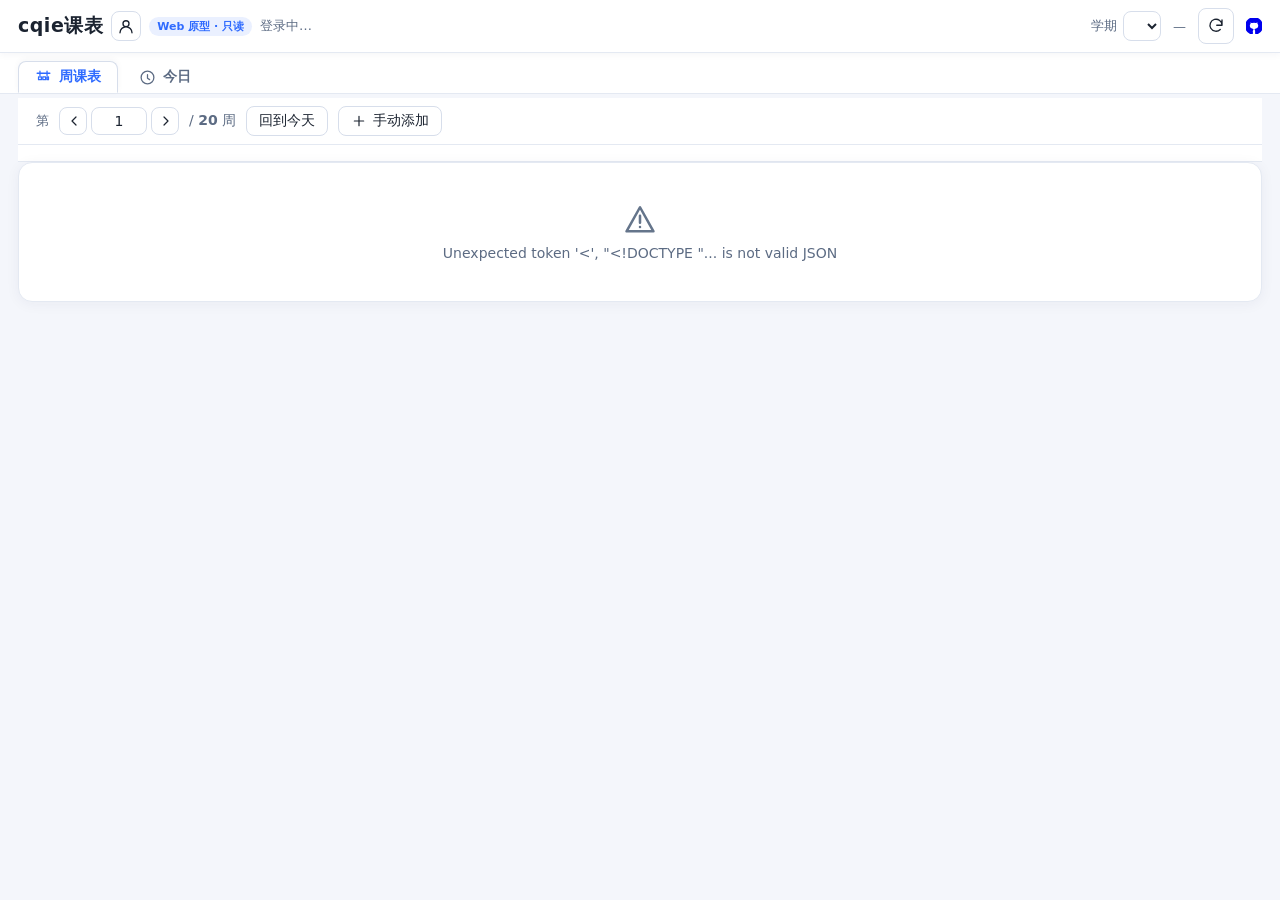
==== commit 23e1111a: "Add secure Safari schedule import bridge" ====
--- a/prototype/index.html
+++ b/prototype/index.html
@@ -4,7 +4,6 @@
 <meta charset="UTF-8">
 <meta name="viewport" content="width=device-width, initial-scale=1.0, viewport-fit=cover">
 <meta name="theme-color" content="#ffffff">
-<meta name="apple-mobile-web-app-capable" content="yes">
 <meta name="apple-mobile-web-app-status-bar-style" content="default">
 <meta name="apple-mobile-web-app-title" content="cqie课表">
 <meta name="referrer" content="no-referrer">
@@ -28,11 +27,39 @@
   </div>
   <h1 id="authTitle">cqie课表</h1>
   <p id="authMessage">使用学校官方账号登录</p>
-  <button class="auth-login" id="authLoginBtn" type="button">
+  <div class="web-setup" id="webSetup" hidden>
+    <ol class="setup-steps">
+      <li>
+        <span class="setup-number">1</span>
+        <div><strong>设置“导入课表”书签</strong><p>先把当前页面添加为书签，再编辑书签，把网址替换为下面复制的导入代码。</p></div>
+      </li>
+      <li>
+        <span class="setup-number">2</span>
+        <div><strong>登录学校教务系统</strong><p>账号密码仍然只在学校官方页面输入。</p></div>
+      </li>
+      <li>
+        <span class="setup-number">3</span>
+        <div><strong>点一次“导入课表”书签</strong><p>Safari 会读取当前学期课表并自动回到这里，以后可直接从主屏幕打开。</p></div>
+      </li>
+    </ol>
+    <button class="setup-copy" id="copyBridgeBtn" type="button">
+      <svg viewBox="0 0 24 24" aria-hidden="true"><rect x="8" y="8" width="11" height="11" rx="2"/><path d="M16 8V6a2 2 0 0 0-2-2H6a2 2 0 0 0-2 2v8a2 2 0 0 0 2 2h2"/></svg>
+      <span>复制导入代码</span>
+    </button>
+    <a class="setup-open" id="openOfficialBtn" href="https://njw.cqie.edu.cn/workspace/">
+      <span>打开学校教务系统</span>
+      <svg viewBox="0 0 24 24" aria-hidden="true"><path d="m9 18 6-6-6-6"/></svg>
+    </a>
+    <details class="setup-help">
+      <summary>iPhone 怎么编辑书签？</summary>
+      <p>点击 Safari 分享按钮并选择“添加书签”；再打开书签列表，点“编辑”，选择刚保存的书签，把网址全部替换成导入代码。</p>
+    </details>
+  </div>
+  <button class="auth-login" id="authLoginBtn" type="button" hidden>
     <span>前往官方登录</span>
     <svg viewBox="0 0 24 24" aria-hidden="true"><path d="m9 18 6-6-6-6"/></svg>
   </button>
-  <p class="auth-trust">账号密码仅在重庆工程学院官方页面输入</p>
+  <p class="auth-trust">账号密码和登录凭证不会离开重庆工程学院官网 · 仅课表数据保存在本机</p>
 </section>
 <header class="topbar">
   <div class="brand">
@@ -54,8 +81,8 @@
     <button id="refreshBtn" class="icon-command" title="刷新课表" aria-label="刷新课表">
       <svg viewBox="0 0 24 24" aria-hidden="true"><path d="M20 11a8 8 0 1 0-2.34 5.66M20 4v7h-7"/></svg>
     </button>
-    <a id="ghTop" href="https://github.com/yangyin18/cqie-schedule" target="_blank" rel="noopener"
-       title="开源 · github.com/yangyin18/cqie-schedule" aria-label="GitHub 开源仓库">
+    <a id="ghTop" href="https://github.com/bowen-ye/cqie-schedule-ios" target="_blank" rel="noopener"
+       title="开源 · github.com/bowen-ye/cqie-schedule-ios" aria-label="GitHub 开源仓库">
       <svg viewBox="0 0 16 16" width="16" height="16" aria-hidden="true"><path fill="currentColor" d="M8 0C3.58 0 0 3.58 0 8c0 3.54 2.29 6.53 5.47 7.59.4.07.55-.17.55-.38 0-.19-.01-.82-.01-1.49-2.01.37-2.53-.49-2.69-.94-.09-.23-.48-.94-.82-1.13-.28-.15-.68-.52-.01-.53.63-.01 1.08.58 1.23.82.72 1.21 1.87.87 2.33.66.07-.52.28-.87.51-1.07-1.78-.2-3.64-.89-3.64-3.95 0-.87.31-1.59.82-2.15-.08-.2-.36-1.02.08-2.12 0 0 .67-.21 2.2.82.64-.18 1.32-.27 2-.27s1.36.09 2 .27c1.53-1.04 2.2-.82 2.2-.82.44 1.1.16 1.92.08 2.12.51.56.82 1.27.82 2.15 0 3.07-1.87 3.75-3.65 3.95.29.25.54.73.54 1.48 0 1.07-.01 1.93-.01 2.2 0 .21.15.46.55.38A8.01 8.01 0 0 0 16 8c0-4.42-3.58-8-8-8z"/></svg>
     </a>
   </div>
--- a/prototype/style.css
+++ b/prototype/style.css
@@ -334,7 +334,7 @@
 
 /* ---------- Safari 登录与主屏幕安装 ---------- */
 .auth-gate{position:fixed;inset:0;z-index:120;background:#f7f9fc;display:flex;flex-direction:column;
-  align-items:center;justify-content:center;text-align:center;padding:32px 24px calc(32px + env(safe-area-inset-bottom, 0px))}
+  align-items:center;justify-content:center;text-align:center;padding:32px 24px calc(32px + env(safe-area-inset-bottom, 0px));overflow-y:auto}
 .auth-gate[hidden]{display:none}
 .auth-mark{width:72px;height:72px;border-radius:18px;background:var(--accent);color:#fff;
   display:grid;place-items:center;box-shadow:0 12px 30px rgba(47,107,255,.2)}
@@ -343,9 +343,29 @@
 .auth-gate>p{margin:0;color:var(--ink2);font-size:15px}
 .auth-login{margin-top:30px;width:min(100%,340px);min-height:52px;border:0;border-radius:8px;background:var(--accent);
   color:#fff;font-weight:700;font-size:16px;padding:0 18px;display:flex;align-items:center;justify-content:center;gap:12px}
+.auth-login[hidden]{display:none}
 .auth-login svg{width:19px;height:19px}
 .auth-login:hover{background:#225ce5}
+.auth-login:disabled{background:#9aa8bd;cursor:not-allowed}
 .auth-gate .auth-trust{font-size:12px;margin-top:16px;color:var(--ink3)}
+.web-setup{width:min(100%,480px);margin-top:22px;text-align:left}
+.web-setup[hidden]{display:none}
+.setup-steps{list-style:none;margin:0;padding:0;display:flex;flex-direction:column;gap:16px}
+.setup-steps li{display:grid;grid-template-columns:32px 1fr;gap:12px;align-items:start}
+.setup-number{width:30px;height:30px;border-radius:50%;display:grid;place-items:center;background:var(--accent-soft);
+  color:var(--accent);font-size:13px;font-weight:750;font-variant-numeric:tabular-nums}
+.setup-steps strong{display:block;font-size:15px;line-height:1.4}
+.setup-steps p{margin:3px 0 0;color:var(--ink2);font-size:12.5px;line-height:1.55}
+.setup-copy,.setup-open{width:100%;min-height:50px;border-radius:8px;margin-top:14px;padding:0 16px;
+  display:flex;align-items:center;justify-content:center;gap:9px;font-weight:700;text-decoration:none}
+.setup-copy{border:0;background:var(--accent);color:#fff}
+.setup-copy:hover{background:#225ce5}.setup-copy.copied{background:var(--green)}
+.setup-open{border:1px solid var(--line2);background:#fff;color:var(--ink)}
+.setup-open:hover{border-color:var(--accent);color:var(--accent)}
+.setup-copy svg,.setup-open svg{width:19px;height:19px}
+.setup-help{margin-top:10px;border-top:1px solid var(--line);color:var(--ink2)}
+.setup-help summary{min-height:44px;display:flex;align-items:center;justify-content:center;cursor:pointer;font-size:12.5px;color:var(--accent)}
+.setup-help p{margin:0;padding:0 4px 4px;font-size:12px;line-height:1.6}
 
 .install-backdrop{position:fixed;inset:0;z-index:89;background:rgba(12,20,35,.32)}
 .install-backdrop[hidden],.install-sheet[hidden]{display:none}
@@ -449,6 +469,11 @@
   .weekbar{border-bottom:1px solid var(--line)}
   .weekbar .add{margin-left:auto}
 
+  .auth-gate{justify-content:flex-start;padding-top:calc(24px + env(safe-area-inset-top, 0px))}
+  .auth-mark{width:58px;height:58px;border-radius:14px}.auth-mark svg{width:34px;height:34px}
+  .auth-gate h1{font-size:23px;margin-top:14px}.auth-gate>p{font-size:13.5px}
+  .web-setup{margin-top:18px}.setup-steps{gap:13px}
+
   /* The legacy grid stays available on larger screens only. */
   .sheet .thead,.sheet .trows{min-width:0;width:100%}
   .thead .corner,.thead .day{height:32px;padding:0 2px}
